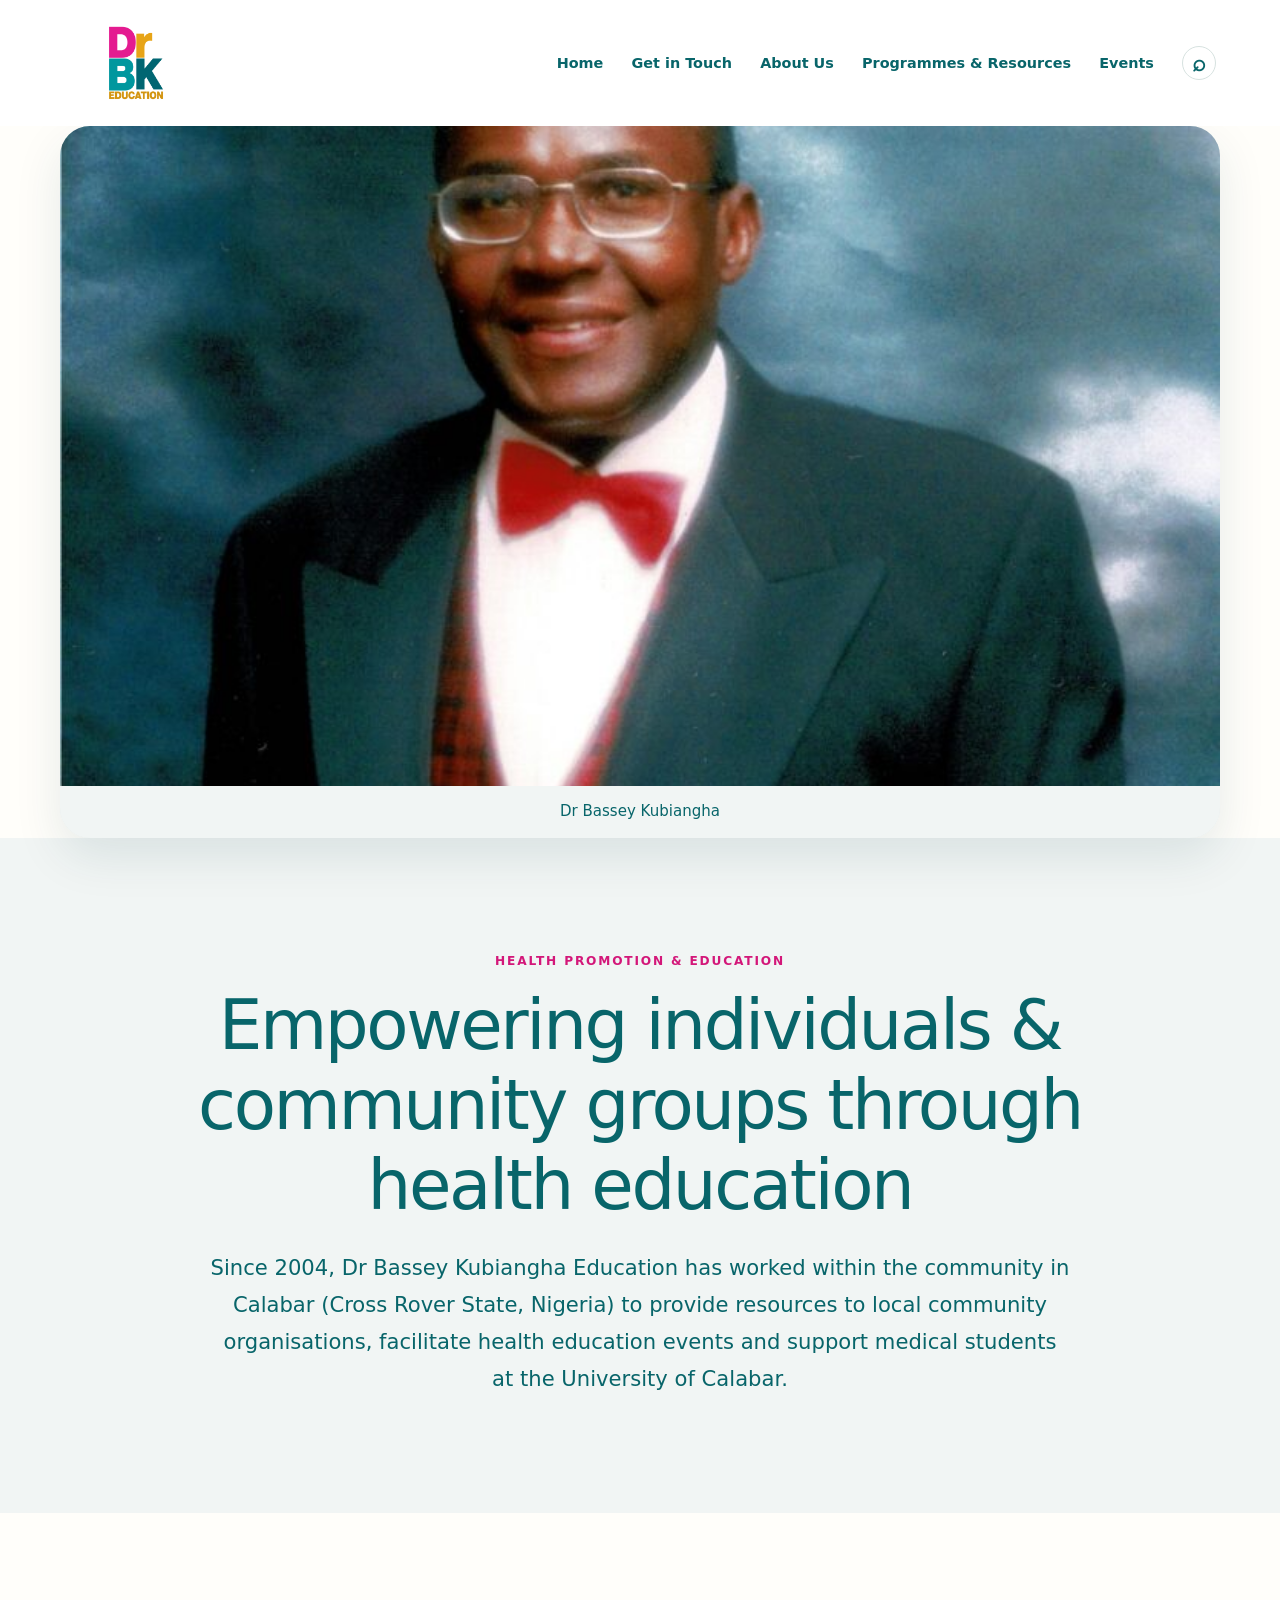
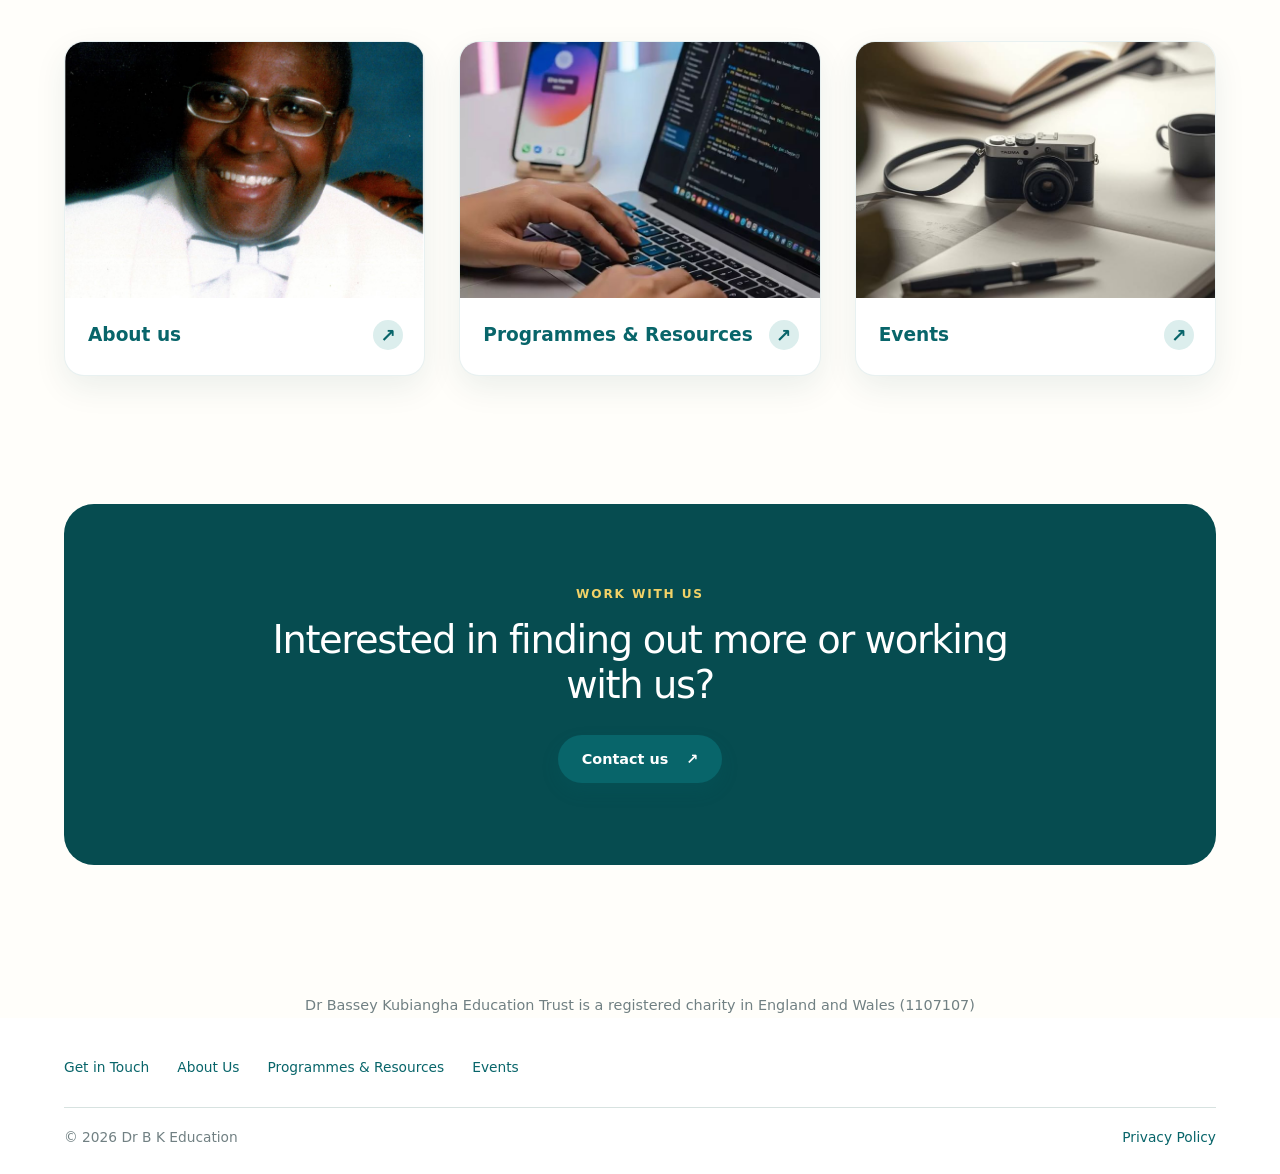
==== index.html @ a5981108 "Add files via upload" ====
<!doctype html>
<html lang="en">
<head>
  <meta charset="utf-8">
  <meta name="viewport" content="width=device-width, initial-scale=1">
  <meta name="description" content="Dr Bassey Kubiangha Education Trust empowers individuals and community groups through health education in Calabar.">
  <meta name="theme-color" content="#0d6567">
  <title>Health promotion &amp; education | Dr B K Education</title>
  <link rel="stylesheet" href="style.css">
</head>
<body>
<a class="skip-link" href="#site-content">Skip to content</a>
<header class="site-header">
  <div class="header-inner">
    <a class="brand" href="" aria-label="Dr B K Education home"><img src="cropped-Logo-768x768.png" alt="Dr B K Education logo"></a>
    <nav class="primary-nav" aria-label="Main navigation"><a href="index.html">Home</a><a href="get-in-touch.html">Get in Touch</a> <a href="about-us.html">About Us</a> <a href="programmes-resources.html">Programmes & Resources</a> <a href="events.html">Events</a><span class="search-mark" title="Search is not available in this static version" aria-hidden="true">⌕</span></nav>
  </div>
</header>
<main id="site-content" tabindex="-1">
<section class="portrait-hero" aria-labelledby="home-title">
  <figure class="portrait-frame"><img src="BK-2-757x1024.jpg" alt="Dr Bassey Kubiangha in a dark suit and red bow tie"><figcaption>Dr Bassey Kubiangha</figcaption></figure>
</section>
<section class="intro-panel section-space">
  <p class="eyebrow">Health promotion &amp; education</p>
  <h1 id="home-title">Empowering individuals &amp; community groups through health education</h1>
  <p class="lead-copy">Since 2004, Dr Bassey Kubiangha Education has worked within the community in Calabar (Cross Rover State, Nigeria) to provide resources to local community organisations, facilitate health education events and support medical students at the University of Calabar.</p>
</section>
<section class="feature-grid section-space" aria-label="Explore Dr B K Education">
  <a class="feature-card" href="about-us.html"><img src="BK-3.jpg" alt="Portrait of Dr Bassey Kubiangha"><span>About us</span><span class="card-arrow" aria-hidden="true">↗</span></a>
  <a class="feature-card" href="programmes-resources.html"><img src="hands-on.jpg" alt="Hands working at a keyboard"><span>Programmes &amp; Resources</span><span class="card-arrow" aria-hidden="true">↗</span></a>
  <a class="feature-card" href="events.html"><img src="books.jpg" alt="Books, pencils and a camera"><span>Events</span><span class="card-arrow" aria-hidden="true">↗</span></a>
</section>
<section class="contact-banner section-space">
  <p class="eyebrow">Work with us</p><h2>Interested in finding out more or working with us?</h2>
  <a class="button button-primary" href="get-in-touch.html">Contact us <span aria-hidden="true">↗</span></a>
</section>
<p class="charity-inline">Dr Bassey Kubiangha Education Trust is a registered charity in England and Wales (1107107)</p>
</main>

<footer class="site-footer">
  
  <nav aria-label="Footer navigation"><a href="get-in-touch.html">Get in Touch</a> <a href="about-us/">About Us</a> <a href="programmes-resources/">Programmes & Resources</a> <a href="events/">Events</a></nav>
  <div class="footer-bottom"><span>© 2026 Dr B K Education</span><a href="privacy/">Privacy Policy</a></div>
</footer>
</body>
</html>
---- style.css ----
/* =========================================================
   DR B K EDUCATION — STATIC RESPONSIVE STYLE SHEET
   HTML5 + CSS3 only. Edit the variables below to change the
   shared brand colours and spacing across every page.
   ========================================================= */

/* 1. Reset and global variables */
:root {
  --brand-teal: #08656a;
  --brand-teal-deep: #064c50;
  --brand-teal-soft: #dceeed;
  --brand-magenta: #d31779;
  --brand-gold: #dfa719;
  --ink: #17383a;
  --body-text: #415456;
  --muted: #718083;
  --paper: #fffefa;
  --white: #ffffff;
  --mist: #f1f5f4;
  --mist-blue: #e7efee;
  --line: #d7e2e0;
  --shadow-soft: 0 18px 48px rgba(12, 63, 65, .10);
  --shadow-card: 0 12px 32px rgba(12, 63, 65, .08);
  --radius-small: 10px;
  --radius-card: 20px;
  --radius-large: 30px;
  --content-width: 1160px;
  --reading-width: 790px;
  --page-gutter: clamp(20px, 5vw, 74px);
  --ease-out: cubic-bezier(.23, 1, .32, 1);
}

*,
*::before,
*::after {
  box-sizing: border-box;
}

html {
  scroll-behavior: smooth;
  scroll-padding-top: 24px;
}

body {
  margin: 0;
  min-width: 320px;
  color: var(--body-text);
  background: var(--paper);
  font-family: "Aptos", "Segoe UI", system-ui, -apple-system, BlinkMacSystemFont, sans-serif;
  font-size: 16px;
  line-height: 1.72;
  -webkit-font-smoothing: antialiased;
  text-rendering: optimizeLegibility;
}

img {
  display: block;
  max-width: 100%;
}

figure {
  margin: 0;
}

button,
input,
textarea {
  font: inherit;
}

a {
  color: inherit;
}

/* 2. Typography */
h1,
h2,
h3,
p {
  margin-top: 0;
}

h1,
h2,
h3 {
  color: var(--brand-teal);
  font-weight: 450;
  line-height: 1.16;
  letter-spacing: -.035em;
}

h1 {
  margin-bottom: 24px;
  font-size: clamp(2.35rem, 5.4vw, 5.15rem);
}

h2 {
  margin-bottom: 18px;
  font-size: clamp(1.75rem, 3vw, 3rem);
}

h3 {
  margin-bottom: 12px;
  color: var(--ink);
  font-size: clamp(1.22rem, 2vw, 1.75rem);
  font-weight: 600;
  letter-spacing: -.025em;
}

p:last-child,
ul:last-child,
ol:last-child {
  margin-bottom: 0;
}

.eyebrow {
  margin-bottom: 15px;
  color: var(--brand-magenta);
  font-size: .76rem;
  font-weight: 750;
  letter-spacing: .15em;
  line-height: 1.4;
  text-transform: uppercase;
}

.eyebrow-light {
  color: #f5d96e;
}

.lead-copy,
.page-lead {
  color: var(--brand-teal);
  font-size: clamp(1.08rem, 1.65vw, 1.4rem);
  line-height: 1.75;
}

/* 3. Shared header and primary navigation */
.skip-link {
  position: fixed;
  z-index: 20;
  top: 10px;
  left: 10px;
  padding: 10px 14px;
  transform: translateY(-150%);
  border-radius: var(--radius-small);
  color: var(--white);
  background: var(--brand-teal-deep);
  font-weight: 700;
}

.skip-link:focus {
  transform: translateY(0);
}

.site-header {
  position: relative;
  z-index: 2;
  background: var(--white);
}

.header-inner {
  width: min(var(--content-width), calc(100% - (2 * var(--page-gutter))));
  min-height: 126px;
  margin: 0 auto;
  display: flex;
  align-items: center;
  justify-content: space-between;
  gap: 36px;
}

.brand {
  flex: 0 0 auto;
  display: inline-flex;
  align-items: center;
  border-radius: 7px;
}

.brand img {
  width: 144px;
  max-height: 108px;
  object-fit: contain;
}

.primary-nav {
  display: flex;
  align-items: center;
  justify-content: flex-end;
  flex-wrap: wrap;
  gap: 13px clamp(16px, 2.2vw, 34px);
  color: var(--brand-teal);
  font-size: .9rem;
  font-weight: 650;
}

.primary-nav a,
.site-footer nav a,
.footer-bottom a {
  position: relative;
  text-decoration: none;
  text-underline-offset: 5px;
  transition: color 180ms var(--ease-out);
}

.primary-nav a::after {
  position: absolute;
  right: 0;
  bottom: -7px;
  left: 0;
  height: 2px;
  transform: scaleX(0);
  transform-origin: left center;
  background: var(--brand-gold);
  content: "";
  transition: transform 180ms var(--ease-out);
}

.primary-nav a:hover,
.primary-nav a:focus-visible,
.primary-nav a[aria-current="page"],
.site-footer nav a:hover,
.footer-bottom a:hover {
  color: var(--brand-magenta);
}

.primary-nav a:hover::after,
.primary-nav a:focus-visible::after,
.primary-nav a[aria-current="page"]::after {
  transform: scaleX(1);
}

.search-mark {
  display: inline-grid;
  width: 34px;
  height: 34px;
  place-items: center;
  border: 1px solid var(--line);
  border-radius: 50%;
  color: var(--brand-teal);
  font-size: 1.45rem;
  line-height: 1;
}

/* 4. Shared buttons and visible nonfunctional controls */
.button {
  min-height: 48px;
  display: inline-flex;
  align-items: center;
  justify-content: center;
  gap: 18px;
  padding: 12px 23px;
  border: 1px solid transparent;
  border-radius: 999px;
  text-decoration: none;
  font-size: .9rem;
  font-weight: 750;
  line-height: 1.25;
  transition: color 160ms var(--ease-out), background-color 160ms var(--ease-out), border-color 160ms var(--ease-out), box-shadow 160ms var(--ease-out), transform 160ms var(--ease-out);
}

.button:hover {
  transform: translateY(-2px);
}

.button:active {
  transform: scale(.98);
}

.button-primary {
  color: var(--white);
  background: var(--brand-teal);
  box-shadow: 0 8px 18px rgba(8, 101, 106, .15);
}

.button-primary:hover,
.button-primary:focus-visible {
  background: var(--brand-teal-deep);
  box-shadow: 0 12px 25px rgba(8, 101, 106, .22);
}

.button-gold {
  color: #243638;
  background: var(--brand-gold);
}

.button-gold:hover,
.button-gold:focus-visible {
  background: #f0c13e;
}

.button-outline {
  border-color: var(--brand-teal);
  color: var(--brand-teal);
  background: transparent;
}

.button-outline:hover,
.button-outline:focus-visible {
  color: var(--white);
  background: var(--brand-teal);
}

button:disabled,
input:disabled,
textarea:disabled {
  cursor: not-allowed;
}

fieldset:disabled .button,
fieldset:disabled input,
fieldset:disabled textarea {
  opacity: .62;
}

/* 5. Main homepage and hero imagery */
.portrait-hero {
  width: min(var(--content-width), calc(100% - 28px));
  margin: 0 auto;
}

.portrait-frame {
  position: relative;
  overflow: hidden;
  border-radius: var(--radius-large);
  background: var(--mist-blue);
  box-shadow: var(--shadow-soft);
}

.portrait-frame img {
  width: 100%;
  height: clamp(360px, 54vw, 660px);
  object-fit: cover;
  object-position: 50% 27%;
}

.portrait-frame figcaption {
  padding: 13px 18px;
  color: var(--brand-teal);
  background: var(--mist);
  text-align: center;
  font-size: .94rem;
}

.intro-panel {
  padding: clamp(62px, 9vw, 122px) var(--page-gutter);
  background: var(--mist);
  text-align: center;
}

.intro-panel h1,
.intro-panel h2 {
  max-width: 970px;
  margin-right: auto;
  margin-left: auto;
}

.intro-panel .lead-copy {
  max-width: 860px;
  margin-right: auto;
  margin-left: auto;
}

.section-space {
  margin-bottom: clamp(70px, 10vw, 132px);
}

.feature-grid {
  width: min(var(--content-width), calc(100% - (2 * var(--page-gutter))));
  margin-right: auto;
  margin-left: auto;
  display: grid;
  grid-template-columns: repeat(3, minmax(0, 1fr));
  gap: clamp(16px, 3vw, 34px);
}

.feature-card {
  position: relative;
  overflow: hidden;
  min-height: 100%;
  padding-bottom: 24px;
  border: 1px solid rgba(8, 101, 106, .09);
  border-radius: var(--radius-card);
  color: var(--brand-teal);
  background: var(--white);
  box-shadow: var(--shadow-card);
  text-decoration: none;
  font-size: 1.16rem;
  font-weight: 720;
  transition: transform 200ms var(--ease-out), box-shadow 200ms var(--ease-out);
}

.feature-card img {
  width: 100%;
  aspect-ratio: 1.4 / 1;
  object-fit: cover;
  transition: transform 240ms var(--ease-out);
}

.feature-card > span:not(.card-arrow) {
  display: inline-block;
  padding: 21px 46px 0 23px;
}

.card-arrow {
  position: absolute;
  right: 21px;
  bottom: 25px;
  width: 30px;
  height: 30px;
  display: grid;
  place-items: center;
  border-radius: 50%;
  color: var(--brand-teal);
  background: var(--brand-teal-soft);
}

.feature-card:hover,
.feature-card:focus-visible {
  transform: translateY(-5px);
  box-shadow: 0 20px 42px rgba(12, 63, 65, .15);
}

.feature-card:hover img,
.feature-card:focus-visible img {
  transform: scale(1.035);
}

.contact-banner {
  width: min(var(--content-width), calc(100% - (2 * var(--page-gutter))));
  margin-right: auto;
  margin-left: auto;
  padding: clamp(36px, 7vw, 82px);
  border-radius: var(--radius-large);
  background: var(--brand-teal-deep);
  text-align: center;
}

.contact-banner h2 {
  max-width: 770px;
  margin: 0 auto 28px;
  color: var(--white);
}

.contact-banner .eyebrow {
  color: #f2d267;
}

.charity-inline,
.charity-note {
  width: min(var(--content-width), calc(100% - (2 * var(--page-gutter))));
  margin: 0 auto 60px;
  color: var(--muted);
  font-size: .9rem;
  text-align: center;
}

/* 6. Alternate-home foliage hero */
.secondary-hero {
  min-height: clamp(390px, 57vw, 665px);
  display: flex;
  align-items: flex-end;
  padding: clamp(32px, 7vw, 90px) var(--page-gutter);
  background: linear-gradient(90deg, rgba(5, 49, 47, .72), rgba(5, 49, 47, .06) 84%), url("assets/foliage-banner.jpg") center 44% / cover no-repeat;
}

.secondary-hero-copy {
  width: min(var(--content-width), 100%);
  margin: 0 auto;
}

.secondary-hero h1 {
  max-width: 740px;
  color: var(--white);
  text-shadow: 0 3px 20px rgba(0, 0, 0, .22);
}

/* 7. Page title and text layouts */
.page-hero {
  padding: clamp(68px, 10vw, 120px) var(--page-gutter) clamp(54px, 8vw, 86px);
  background: var(--mist);
  text-align: center;
}

.page-hero h1 {
  max-width: 1000px;
  margin-right: auto;
  margin-left: auto;
}

.page-lead {
  max-width: 760px;
  margin: 0 auto;
}

.compact-hero {
  padding-top: clamp(45px, 7vw, 76px);
  padding-bottom: clamp(38px, 5vw, 60px);
}

.prose-page {
  width: min(var(--reading-width), calc(100% - (2 * var(--page-gutter))));
  margin: clamp(42px, 7vw, 86px) auto clamp(72px, 10vw, 126px);
  font-size: 1.04rem;
  line-height: 1.86;
}

.prose-page p {
  margin-bottom: 1.35em;
}

.prose-page h2 {
  margin-top: 2.15em;
  font-size: clamp(1.5rem, 2.5vw, 2.15rem);
}

.prose-page h3 {
  margin-top: 1.25em;
}

.text-link {
  color: var(--brand-teal);
  font-weight: 720;
  text-decoration-thickness: 1px;
  text-underline-offset: 4px;
}

.text-link:hover {
  color: var(--brand-magenta);
}

.image-feature {
  margin: 0 0 40px;
}

.image-feature img {
  width: 100%;
  max-height: 650px;
  object-fit: cover;
  border-radius: var(--radius-card);
}

.image-feature figcaption,
.wide-photo figcaption,
.story-row figcaption,
.event-gallery figcaption {
  padding-top: 10px;
  color: var(--muted);
  font-size: .83rem;
  line-height: 1.45;
}

.family-feature img {
  max-height: none;
}

blockquote {
  margin: 38px 0;
  padding: 9px 0 9px 25px;
  border-left: 4px solid var(--brand-gold);
  color: var(--brand-teal);
  font-size: clamp(1.4rem, 2.7vw, 2.15rem);
  line-height: 1.35;
}

.objectives {
  padding-left: 1.55em;
}

.objectives li {
  margin-bottom: 14px;
  padding-left: 6px;
}

.signature {
  width: min(230px, 55%);
  max-height: 90px;
  margin: 26px 0 30px;
  object-fit: contain;
  object-position: left center;
}

/* 8. Programme and resource cards */
.wide-prose {
  width: min(var(--content-width), calc(100% - (2 * var(--page-gutter))));
}

.wide-prose > h2,
.wide-prose > p,
.wide-prose > .address {
  width: min(var(--reading-width), 100%);
  margin-right: auto;
  margin-left: auto;
}

.story-row {
  display: grid;
  grid-template-columns: minmax(0, .92fr) minmax(0, 1.08fr);
  align-items: center;
  gap: clamp(28px, 5vw, 70px);
  margin: clamp(48px, 7vw, 86px) 0;
}

.story-row-reverse {
  grid-template-columns: minmax(0, 1.08fr) minmax(0, .92fr);
}

.story-row figure img {
  width: 100%;
  max-height: 430px;
  aspect-ratio: 1.28 / 1;
  border-radius: var(--radius-card);
  object-fit: cover;
}

.story-row p {
  margin-bottom: 0;
}

.resources-title {
  margin-top: 110px;
}

.resource-grid {
  display: grid;
  grid-template-columns: repeat(2, minmax(0, 1fr));
  gap: 24px;
  margin: 28px 0 52px;
}

.resource-card {
  padding: clamp(25px, 4vw, 42px);
  border: 1px solid var(--line);
  border-radius: var(--radius-card);
  background: var(--mist);
}

.resource-card .eyebrow {
  margin-bottom: 18px;
}

.wide-photo {
  margin: 60px 0;
}

.wide-photo img {
  width: 100%;
  max-height: 540px;
  border-radius: var(--radius-card);
  object-fit: cover;
}

.address {
  padding: 26px 28px;
  border-left: 3px solid var(--brand-teal);
  background: var(--mist);
}

/* 9. Events timeline and image gallery */
.timeline {
  width: min(var(--content-width), calc(100% - (2 * var(--page-gutter))));
  margin: clamp(48px, 7vw, 82px) auto clamp(72px, 9vw, 112px);
}

.event-entry {
  display: grid;
  grid-template-columns: minmax(145px, .25fr) minmax(0, 1fr);
  gap: clamp(24px, 5vw, 70px);
  padding: 42px 0 50px;
  border-top: 1px solid var(--line);
}

.event-date span {
  position: sticky;
  top: 24px;
  display: inline-block;
  padding: 7px 13px;
  border-radius: 999px;
  color: var(--brand-teal-deep);
  background: var(--brand-teal-soft);
  font-size: .85rem;
  font-weight: 750;
  line-height: 1.35;
}

.event-copy > p {
  max-width: 780px;
  margin-bottom: 24px;
  font-size: 1.04rem;
}

.event-gallery {
  display: grid;
  grid-template-columns: repeat(2, minmax(0, 1fr));
  gap: 15px;
}

.event-gallery figure {
  overflow: hidden;
  border-radius: var(--radius-small);
}

.event-gallery img {
  width: 100%;
  height: 250px;
  object-fit: cover;
  background: var(--mist-blue);
  transition: transform 200ms var(--ease-out);
}

.event-gallery figure:hover img {
  transform: scale(1.025);
}

/* 10. Contact, forms, account and system/empty states */
.contact-hero {
  min-height: clamp(210px, 33vw, 390px);
  background: linear-gradient(0deg, rgba(4, 60, 58, .16), rgba(4, 60, 58, .08)), url("assets/foliage-banner.jpg") center 52% / cover no-repeat;
}

.contact-heading {
  padding-top: 53px;
  padding-bottom: 46px;
}

.contact-layout {
  display: grid;
  grid-template-columns: minmax(0, .9fr) minmax(0, 1.1fr);
  align-items: start;
  gap: clamp(36px, 7vw, 90px);
}

.email-card {
  display: grid;
  grid-template-columns: 1fr auto;
  gap: 7px 18px;
  margin-top: 34px;
  padding: 24px;
  border: 1px solid var(--line);
  border-radius: var(--radius-card);
  background: var(--mist);
  text-decoration: none;
}

.email-card .eyebrow {
  grid-column: 1 / -1;
  margin: 0;
}

.email-card strong {
  color: var(--brand-teal-deep);
  overflow-wrap: anywhere;
}

.email-card > span:last-child {
  color: var(--brand-magenta);
  font-weight: 800;
}

form,
fieldset {
  min-width: 0;
  margin: 0;
  padding: 0;
  border: 0;
}

form label {
  display: block;
  margin: 17px 0 6px;
  color: var(--ink);
  font-size: .92rem;
  font-weight: 700;
}

form input,
form textarea {
  width: 100%;
  padding: 13px 14px;
  border: 1px solid #b8c9c7;
  border-radius: var(--radius-small);
  color: var(--ink);
  background: var(--white);
}

form textarea {
  min-height: 132px;
  resize: vertical;
}

form .button {
  margin-top: 22px;
}

.static-note {
  padding: 13px 16px;
  border-left: 3px solid var(--brand-gold);
  color: #4c5c5e;
  background: #fff8df;
  font-size: .88rem;
  line-height: 1.55;
}

.form-panel {
  width: min(570px, calc(100% - (2 * var(--page-gutter))));
  margin: 54px auto 94px;
  padding: clamp(25px, 5vw, 54px);
  border-radius: var(--radius-card);
  background: var(--mist);
}

.form-panel .static-note {
  margin: 20px 0 24px;
}

.check-label {
  display: flex;
  align-items: center;
  gap: 9px;
}

.check-label input {
  width: auto;
}

.empty-state {
  width: min(740px, calc(100% - (2 * var(--page-gutter))));
  min-height: 320px;
  margin: 42px auto 100px;
  padding: clamp(30px, 6vw, 70px);
  border-radius: var(--radius-card);
  background: var(--mist);
  text-align: center;
}

.empty-state h2 {
  color: var(--brand-teal);
  font-size: clamp(1.35rem, 2.6vw, 2.05rem);
}

.empty-icon {
  width: 68px;
  height: 68px;
  display: grid;
  place-items: center;
  margin: 0 auto 20px;
  border-radius: 50%;
  color: var(--brand-teal);
  background: var(--white);
  font-size: 2.5rem;
  line-height: 1;
}

.empty-state .static-note {
  max-width: 470px;
  margin: 24px auto 0;
  text-align: left;
}

/* 11. Blog and thank-you pages */
.blog-card {
  width: min(790px, calc(100% - (2 * var(--page-gutter))));
  margin: 55px auto 104px;
  padding: clamp(28px, 5.5vw, 62px);
  border-radius: var(--radius-card);
  background: var(--mist);
}

.blog-card h2 a {
  color: var(--brand-teal);
  text-decoration: none;
}

.blog-card h2 a:hover {
  color: var(--brand-magenta);
}

.blog-card .text-link {
  display: inline-block;
  margin-top: 15px;
}

.article-title {
  padding-top: clamp(54px, 8vw, 95px);
}

.article-title h1 {
  font-size: clamp(2.45rem, 5vw, 4.4rem);
}

.article-body {
  min-height: 360px;
}

.thank-you-copy {
  max-width: 720px;
  font-size: 1.16rem;
}

/* 12. Legal text and footer */
.legal-copy {
  max-width: 850px;
}

.legal-copy h2 {
  margin-top: 2em;
  font-size: 1.38rem;
  font-weight: 680;
  letter-spacing: -.015em;
}

.legal-copy ul {
  padding-left: 1.3em;
}

.legal-copy li {
  margin-bottom: 8px;
}

.footer-photo {
  width: 100%;
  max-height: 250px;
  object-fit: cover;
}

.site-footer {
  padding: 38px var(--page-gutter) 25px;
  color: var(--brand-teal);
  background: var(--white);
  font-size: .86rem;
}

.site-footer .charity-note {
  margin-bottom: 25px;
}

.site-footer nav {
  width: min(var(--content-width), 100%);
  margin: 0 auto;
  display: flex;
  flex-wrap: wrap;
  gap: 14px 28px;
}

.footer-bottom {
  width: min(var(--content-width), 100%);
  margin: 27px auto 0;
  padding-top: 18px;
  display: flex;
  justify-content: space-between;
  gap: 15px;
  border-top: 1px solid var(--line);
  color: var(--muted);
}

.footer-bottom a {
  color: var(--brand-teal);
}

/* 13. Keyboard focus and motion preferences */
:focus-visible {
  outline: 3px solid var(--brand-magenta);
  outline-offset: 4px;
}

@media (prefers-reduced-motion: reduce) {
  html {
    scroll-behavior: auto;
  }

  *,
  *::before,
  *::after {
    transition-duration: .01ms !important;
    animation-duration: .01ms !important;
    animation-iteration-count: 1 !important;
  }
}

/* 14. Tablet layout */
@media (max-width: 860px) {
  .header-inner {
    min-height: 112px;
    gap: 22px;
  }

  .brand img {
    width: 122px;
  }

  .primary-nav {
    gap: 11px 18px;
    font-size: .84rem;
  }

  .story-row,
  .story-row-reverse {
    grid-template-columns: minmax(0, 1fr) minmax(0, 1fr);
    gap: 28px;
  }

  .story-row-reverse > div {
    order: 1;
  }

  .story-row-reverse > figure {
    order: 2;
  }

  .event-gallery img {
    height: 205px;
  }
}

/* 15. Mobile layout: navigation wraps, cards and copy stack */
@media (max-width: 640px) {
  :root {
    --page-gutter: 20px;
  }

  body {
    font-size: 15px;
  }

  .header-inner {
    width: calc(100% - 36px);
    min-height: 0;
    padding: 15px 0 17px;
    flex-direction: column;
    align-items: flex-start;
    gap: 10px;
  }

  .brand img {
    width: 96px;
    max-height: 76px;
  }

  .primary-nav {
    width: 100%;
    justify-content: flex-start;
    gap: 9px 18px;
    font-size: .82rem;
  }

  .search-mark {
    width: 28px;
    height: 28px;
    font-size: 1.2rem;
  }

  .portrait-hero {
    width: calc(100% - 18px);
  }

  .portrait-frame {
    border-radius: 18px;
  }

  .portrait-frame img {
    height: min(98vw, 480px);
    object-position: 50% 24%;
  }

  .intro-panel {
    padding-top: 62px;
    padding-bottom: 62px;
  }

  .feature-grid {
    grid-template-columns: 1fr;
    gap: 18px;
  }

  .feature-card img {
    aspect-ratio: 1.45 / 1;
  }

  .contact-banner {
    padding: 36px 22px;
    border-radius: 21px;
  }

  .secondary-hero {
    min-height: 450px;
    padding-bottom: 42px;
    background-position: 58% center;
  }

  .page-hero {
    padding-top: 58px;
    padding-bottom: 48px;
  }

  .compact-hero {
    padding-top: 40px;
    padding-bottom: 34px;
  }

  .prose-page {
    font-size: 1rem;
    line-height: 1.78;
  }

  .story-row,
  .story-row-reverse {
    grid-template-columns: 1fr;
    gap: 17px;
    margin: 44px 0;
  }

  .story-row-reverse > div,
  .story-row-reverse > figure {
    order: initial;
  }

  .resource-grid {
    grid-template-columns: 1fr;
  }

  .resources-title {
    margin-top: 70px;
  }

  .event-entry {
    grid-template-columns: 1fr;
    gap: 17px;
    padding-top: 30px;
    padding-bottom: 36px;
  }

  .event-date span {
    position: static;
  }

  .event-gallery {
    grid-template-columns: repeat(2, minmax(0, 1fr));
    gap: 9px;
  }

  .event-gallery img {
    height: 145px;
  }

  .event-gallery figcaption {
    font-size: .72rem;
  }

  .contact-hero {
    min-height: 230px;
  }

  .contact-layout {
    grid-template-columns: 1fr;
    gap: 28px;
  }

  .email-card {
    padding: 19px;
  }

  .form-panel {
    margin-top: 32px;
    margin-bottom: 68px;
    padding: 24px 20px;
  }

  .blog-card {
    margin-top: 32px;
    margin-bottom: 70px;
    padding: 26px 22px;
  }

  .footer-bottom {
    align-items: flex-start;
    flex-direction: column;
  }
}
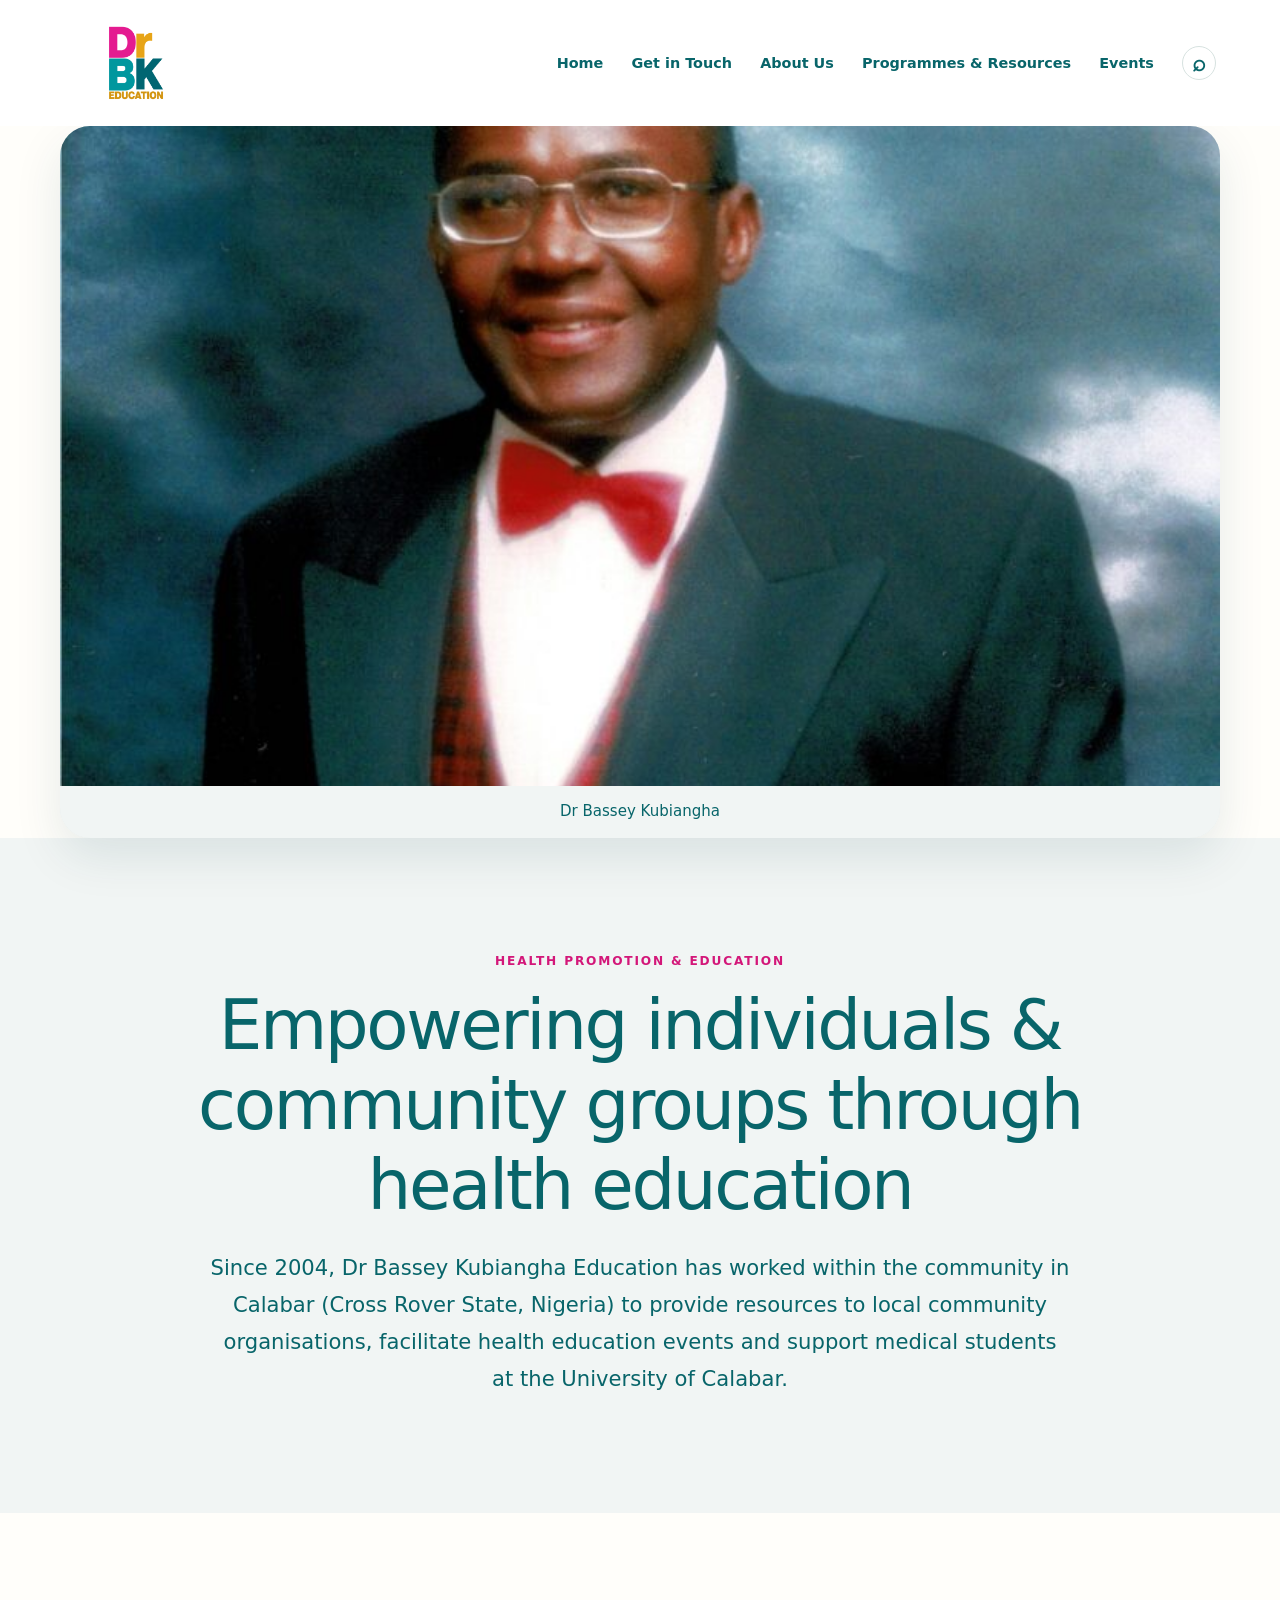
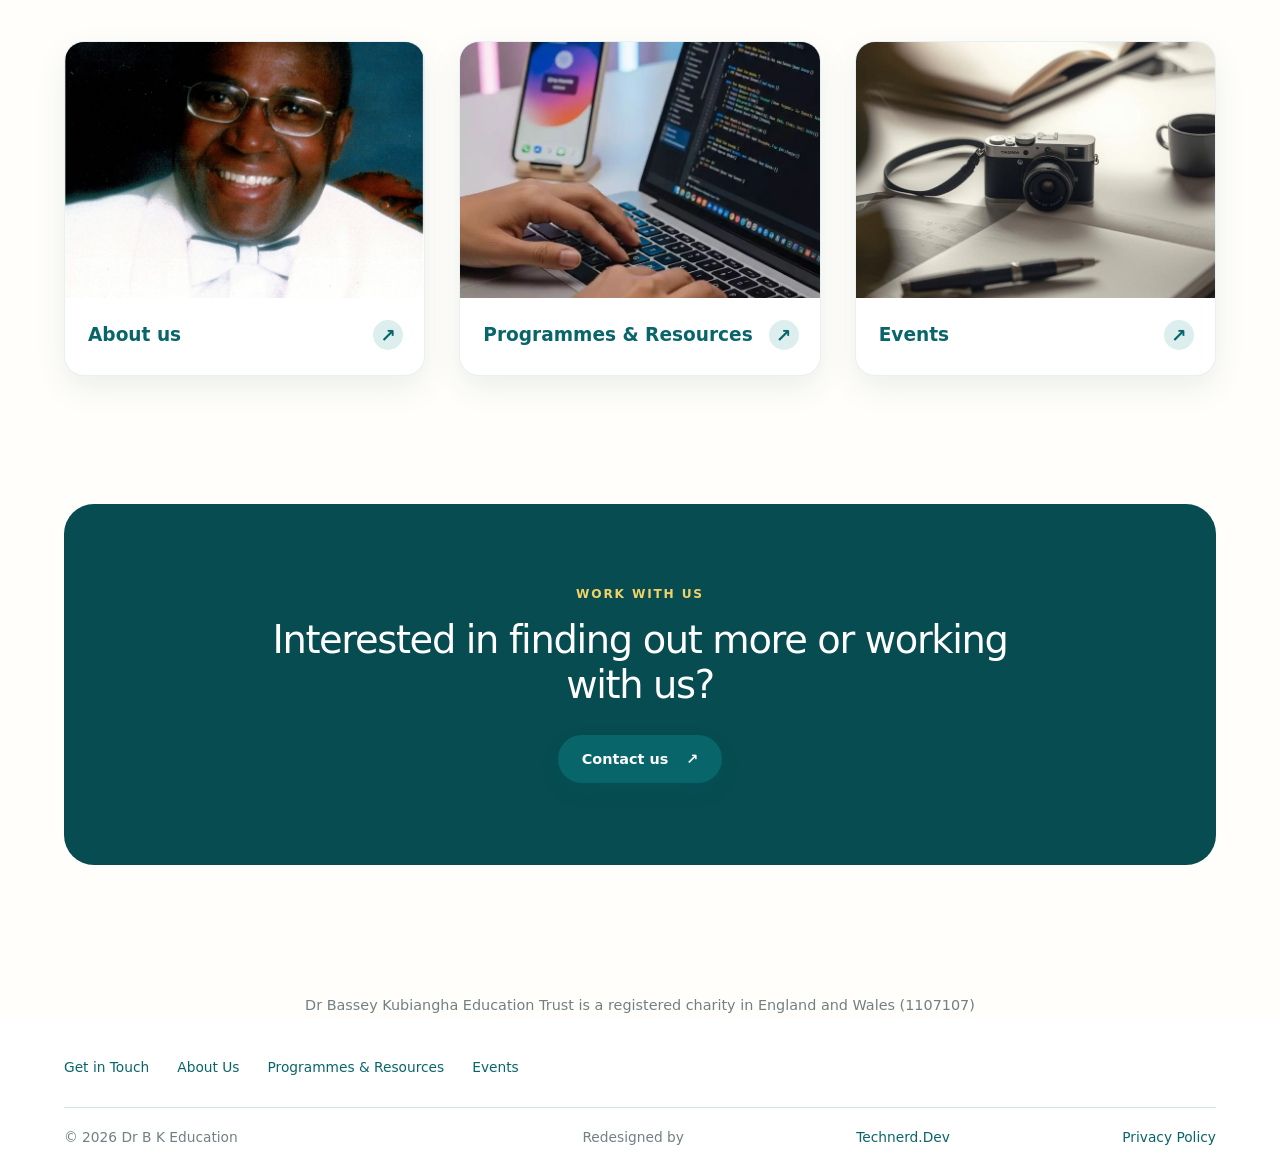
==== commit 1f80df68: "Redesign footer with credit to Technerd.Dev Updated footer to include redesign credit." ====
--- a/index.html
+++ b/index.html
@@ -40,7 +40,7 @@
 <footer class="site-footer">
   
   <nav aria-label="Footer navigation"><a href="get-in-touch.html">Get in Touch</a> <a href="about-us/">About Us</a> <a href="programmes-resources/">Programmes & Resources</a> <a href="events/">Events</a></nav>
-  <div class="footer-bottom"><span>© 2026 Dr B K Education</span><a href="privacy/">Privacy Policy</a></div>
+  <div class="footer-bottom"><span>© 2026 Dr B K Education</span><span class="eyebrow-line"></span>Redesigned by <a href="https://deevhyne-portfolioweb.netlify.app/">Technerd.Dev</a></span><a href="privacy/">Privacy Policy</a></div>
 </footer>
 </body>
 </html>
